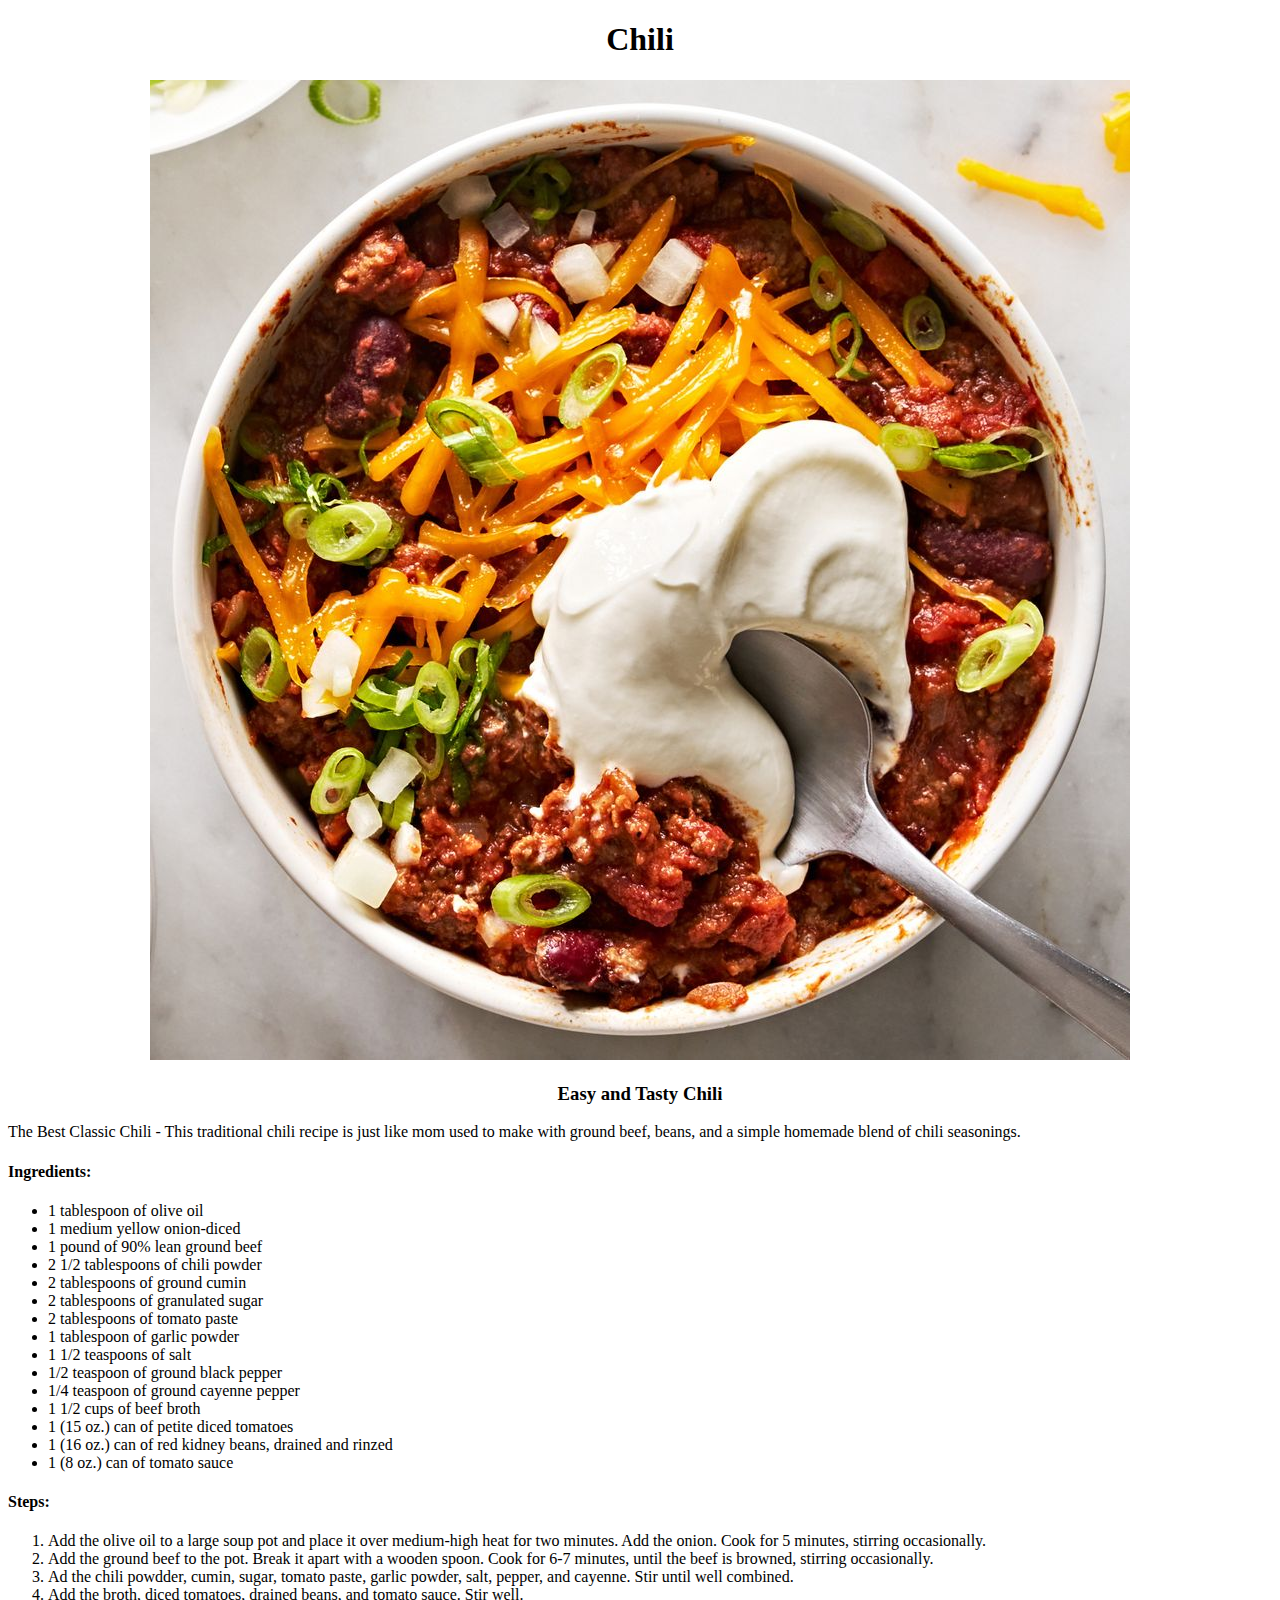
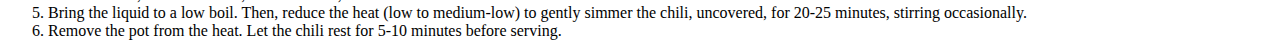
==== recipes/chili.html @ 41d7b6ea "save photos, add chili recipe site" ====
<!DOCTYPE html>
<html lang="en">
    <head>
        <meta charset="utf-8">
        <title>Choice Chili</title>
    </head>
    <body>
        <h1><center>Chili</center></h1>
        <center><img src="../images/chili-photo.jpg" alt="photo of chili"></center>
        <center><h3>Easy and Tasty Chili</h3></center>
        <p>The Best Classic Chili - This traditional chili recipe is 
            just like mom used to make with ground beef, beans, and 
            a simple homemade blend of chili seasonings.</p>
        <h4>Ingredients:</h4>
        <ul>
            <li>1 tablespoon of olive oil</li>
            <li>1 medium yellow onion-diced</li>
            <li>1 pound of 90% lean ground beef</li>
            <li>2 1/2 tablespoons of chili powder</li>
            <li>2 tablespoons of ground cumin</li>
            <li>2 tablespoons of granulated sugar</li>
            <li>2 tablespoons of tomato paste</li>
            <li>1 tablespoon of garlic powder</li>
            <li>1 1/2 teaspoons of salt</li>
            <li>1/2 teaspoon of ground black pepper</li>
            <li>1/4 teaspoon of ground cayenne pepper</li>
            <li>1 1/2 cups of beef broth</li>
            <li>1 (15 oz.) can of petite diced tomatoes</li>
            <li>1 (16 oz.) can of red kidney beans, drained and rinzed</li>
            <li>1 (8 oz.) can of tomato sauce</li>
        </ul>
        <h4>Steps:</h4>
        <ol>
            <li>Add the olive oil to a large soup pot and place it over
                medium-high heat for two minutes. Add the onion. Cook
                for 5 minutes, stirring occasionally.
            </li>
            <li>Add the ground beef to the pot. Break it apart with a
                wooden spoon. Cook for 6-7 minutes, until the beef is 
                browned, stirring occasionally.
            </li>
            <li>Ad the chili powdder, cumin, sugar, tomato paste, garlic
                powder, salt, pepper, and cayenne. Stir until well combined.
            </li>
            <li>Add the broth, diced tomatoes, drained beans, and tomato
                sauce. Stir well.
            </li>
            <li>Bring the liquid to a low boil. Then, reduce the heat (low to 
            medium-low) to gently simmer the chili, uncovered, for 20-25
            minutes, stirring occasionally.
            </li>
            <li>Remove the pot from the heat. Let the chili rest for 5-10 minutes
                before serving.
            </li>
        </ol>

    </body>
</html>
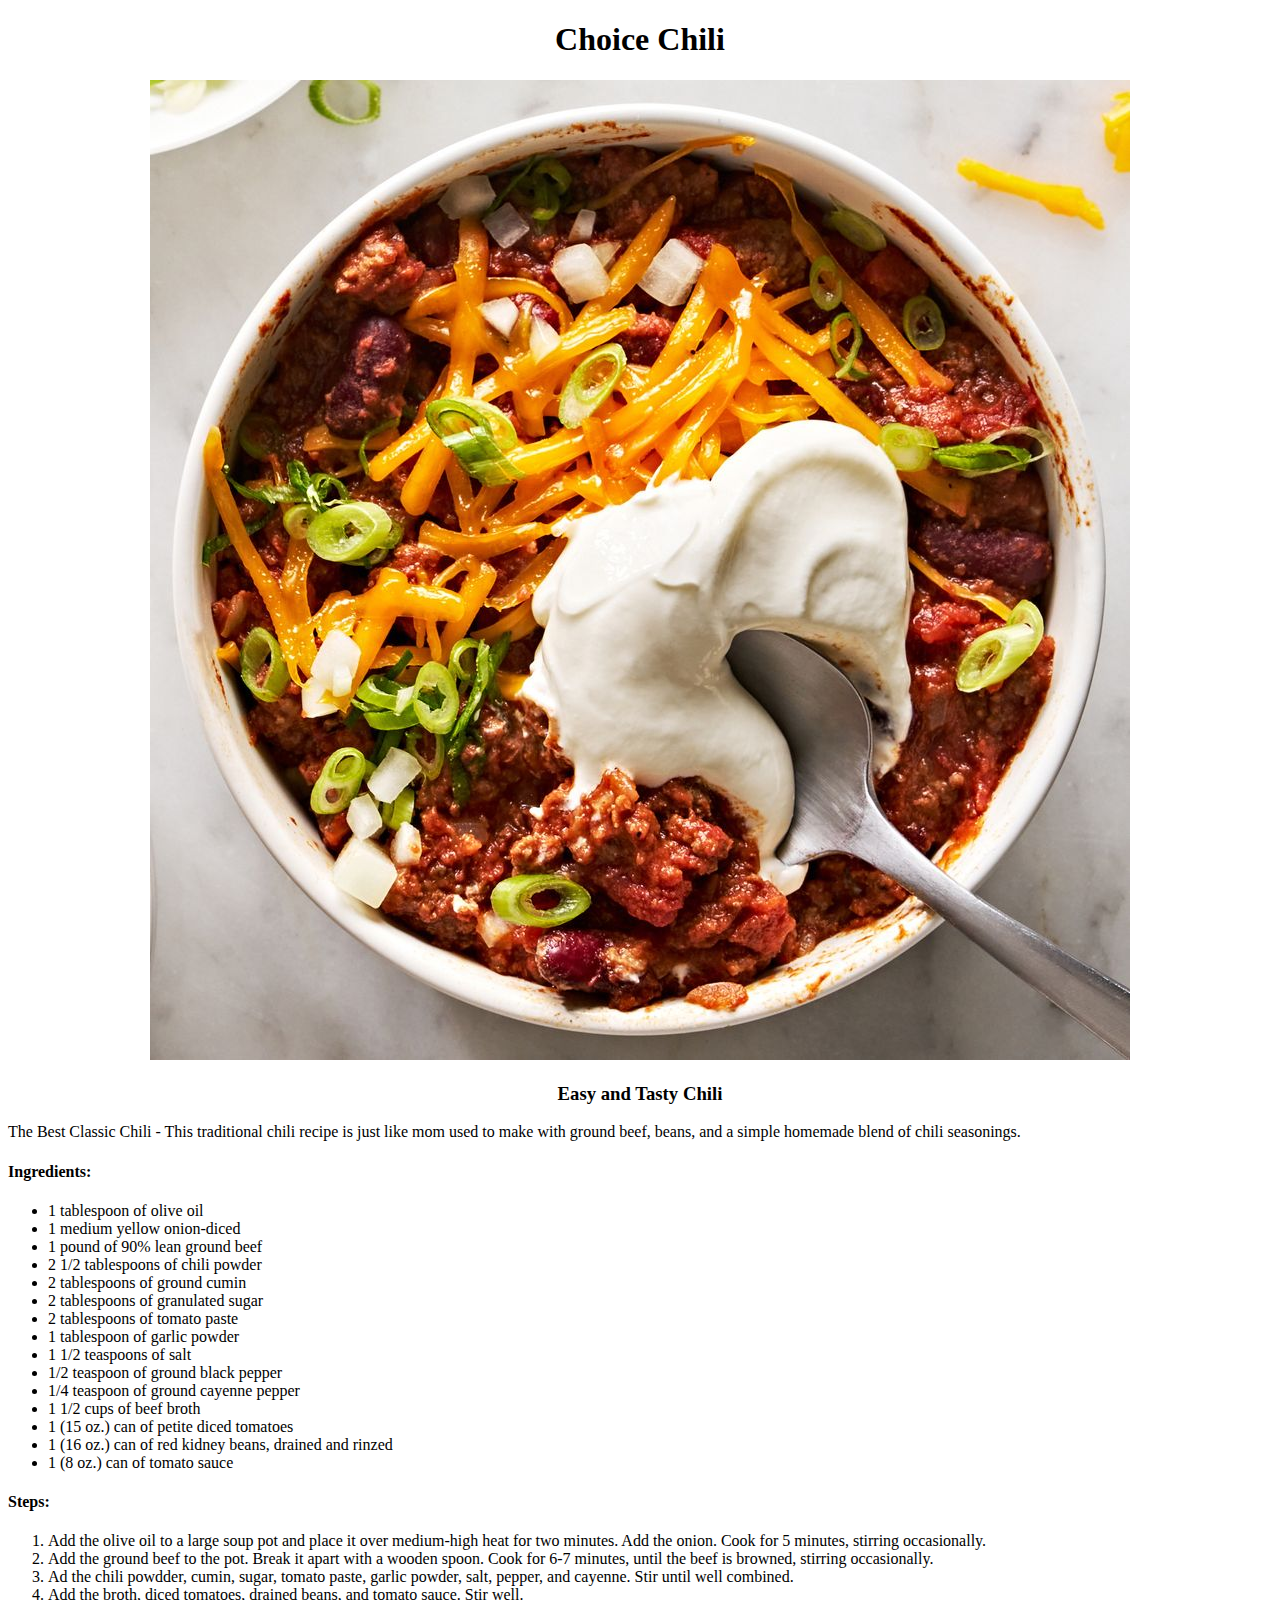
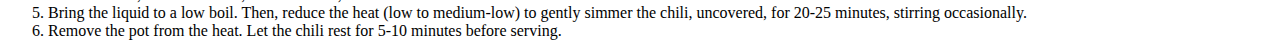
==== commit 52264e47: "edit various typing errors, add spaghetti recipe site and link to home" ====
--- a/recipes/chili.html
+++ b/recipes/chili.html
@@ -5,7 +5,7 @@
         <title>Choice Chili</title>
     </head>
     <body>
-        <h1><center>Chili</center></h1>
+        <h1><center>Choice Chili</center></h1>
         <center><img src="../images/chili-photo.jpg" alt="photo of chili"></center>
         <center><h3>Easy and Tasty Chili</h3></center>
         <p>The Best Classic Chili - This traditional chili recipe is 
